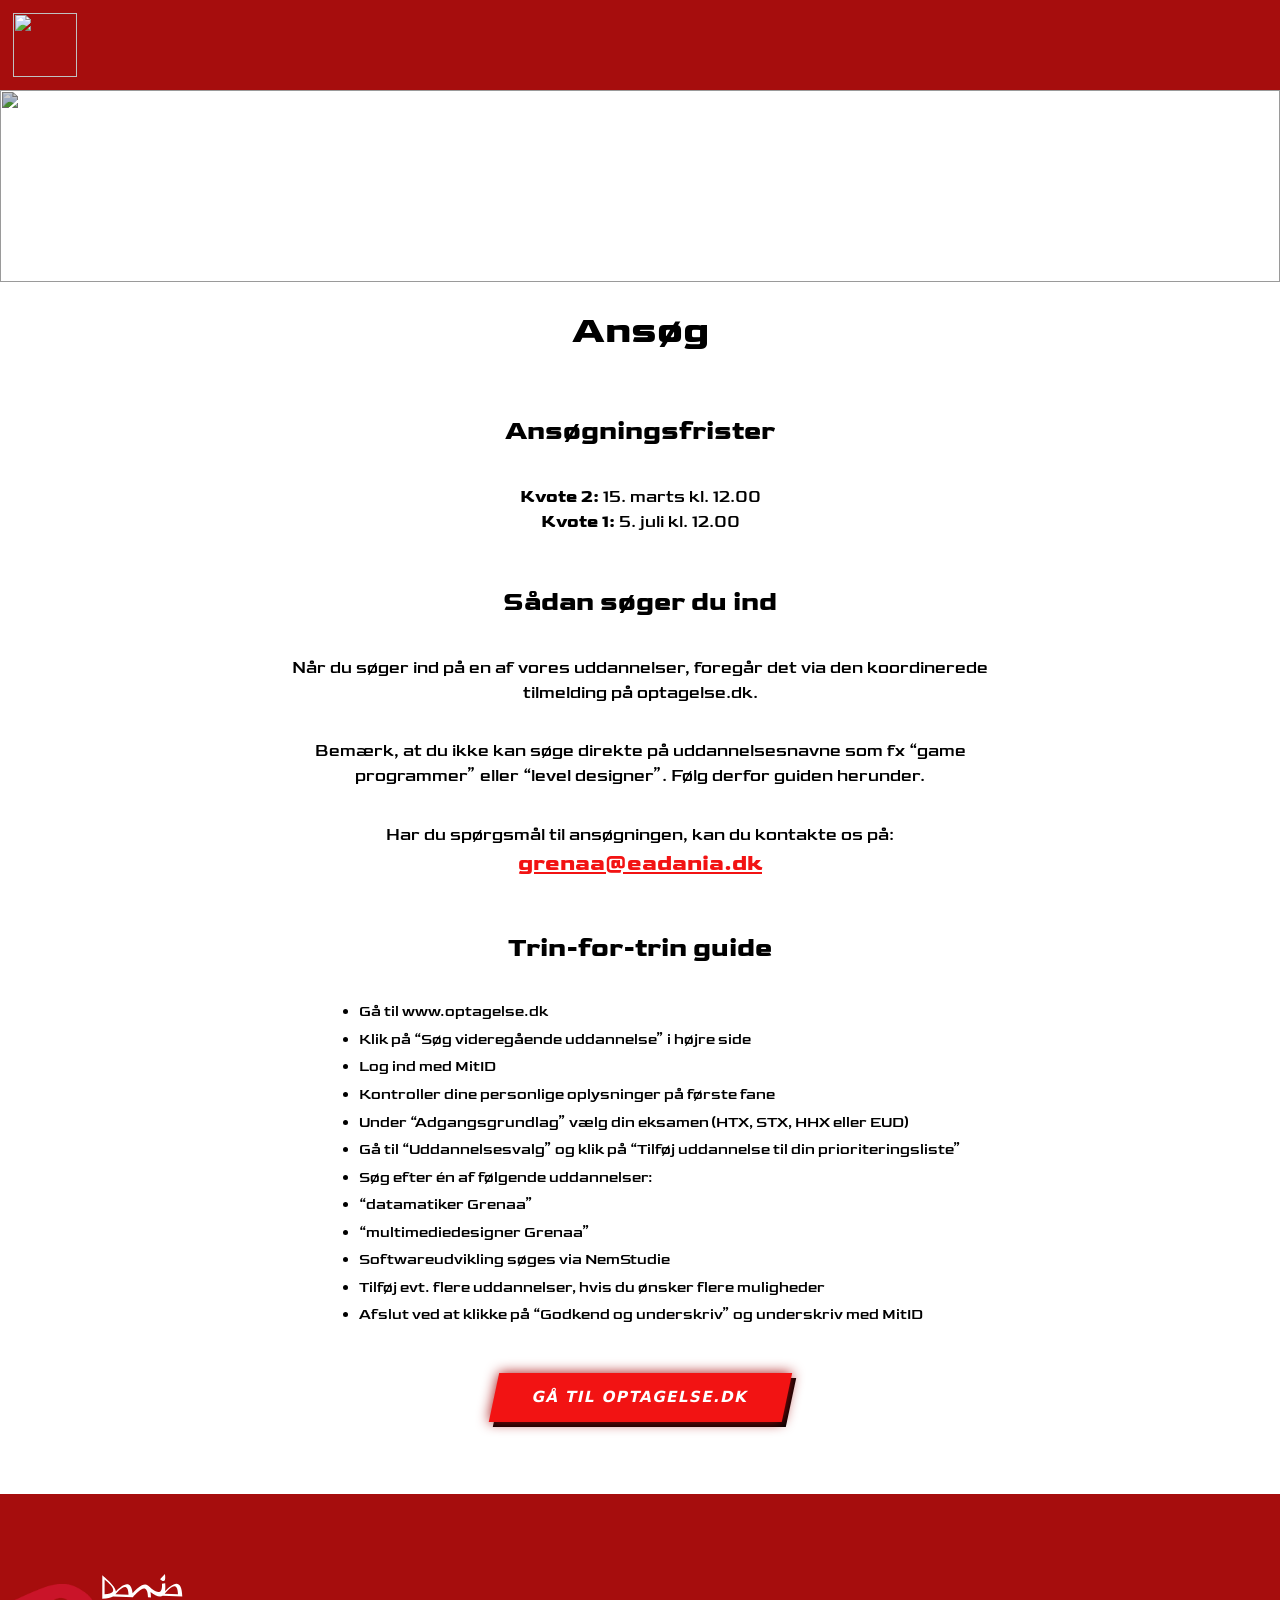
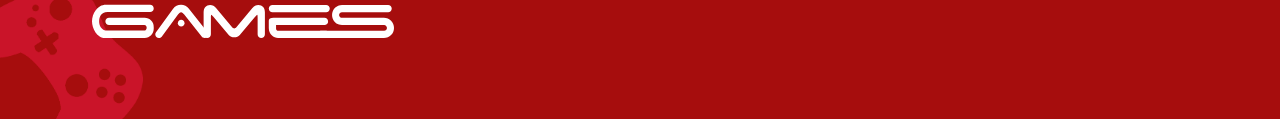
==== ansoeg.html @ b40788bb "Responsive fixes: typography, layout & footers Improve responsiveness across the site by adding view" ====
<head>
    <meta name="viewport" content="width=device-width, initial-scale=1.0">
    <title>Dania Games - Ansøg</title>
    <link rel="stylesheet" href="style.css">
    <link rel="stylesheet" href="ansoeg.css">
    <link rel="icon" type="image/x-icon" href="Images/Controller rød.png">
    <link rel="preconnect" href="https://fonts.googleapis.com">
    <link rel="preconnect" href="https://fonts.gstatic.com" crossorigin>
    <link href="https://fonts.googleapis.com/css2?family=Goldman:wght@400;700&display=swap" rel="stylesheet">
</head>
<body>
    <div id="header">
           <a href="index.html">
            <img id="dania_logo" src="images/Dania-logo-hvid.svg">
        </a>
    </div>

    <div id="foran_dania_container">
        <img id="foran_dania" src="images/20260413_115714.jpg">
    </div>

   <div id="ansoeg_container">

    <h1>Ansøg</h1>

    <h2>Ansøgningsfrister</h2>

    <p>
        <strong>Kvote 2:</strong> 15. marts kl. 12.00<br>
        <strong>Kvote 1:</strong> 5. juli kl. 12.00
    </p>

    <h2>Sådan søger du ind</h2>

    <p>
        Når du søger ind på en af vores uddannelser, foregår det via den koordinerede tilmelding på optagelse.dk.
    </p>

    <p>
        Bemærk, at du ikke kan søge direkte på uddannelsesnavne som fx
        “game programmer” eller “level designer”.
        Følg derfor guiden herunder.
    </p>

    <p>
        Har du spørgsmål til ansøgningen, kan du kontakte os på:
        <br>
       <a id="mail_link" href="mailto:grenaa@eadania.dk">
    grenaa@eadania.dk
</a>
    </p>

    <h2>Trin-for-trin guide</h2>

    <ul>
        <li>Gå til www.optagelse.dk</li>
        <li>Klik på “Søg videregående uddannelse” i højre side</li>
        <li>Log ind med MitID</li>
        <li>Kontroller dine personlige oplysninger på første fane</li>
        <li>
            Under “Adgangsgrundlag” vælg din eksamen
            (HTX, STX, HHX eller EUD)
        </li>
        <li>
            Gå til “Uddannelsesvalg” og klik på
            “Tilføj uddannelse til din prioriteringsliste”
        </li>
        <li>Søg efter én af følgende uddannelser:</li>
        <li>“datamatiker Grenaa”</li>
        <li>“multimediedesigner Grenaa”</li>
        <li>Softwareudvikling søges via NemStudie</li>
        <li>
            Tilføj evt. flere uddannelser,
            hvis du ønsker flere muligheder
        </li>
        <li>
            Afslut ved at klikke på
            “Godkend og underskriv”
            og underskriv med MitID
        </li>
    </ul>

    <a href="https://www.optagelse.dk" target="_blank">
        <button id="optagelse" class="btn">
            Gå til Optagelse.dk
        </button>
    </a>

</div>

<footer>
    <div id="footer_img_stack">
        <img id="footer_controller" src="Images/Controller rød.png">
        <img id="footer_dania_logo" src="Images/Dania-logo-hvid.svg">
    </div>
</footer>

</body>
---- style.css ----
.goldman-regular {
  font-family: "Goldman", sans-serif;
  font-weight: 400;
  font-style: normal;
}

.goldman-bold {
  font-family: "Goldman", sans-serif;
  font-weight: 700;
  font-style: normal;
}

html {
    overflow-x: hidden;
}

body{
    padding: 0;
    margin: 0;
    overflow-x: hidden;
}

h1, p, h2{
    font-family: "goldman", sans-serif;
}


/*-----------------header-----------------*/

#header{
    position: sticky;
    top:0;
    left:0;
    width:100%;
    height:auto;
    background-color: #A60D0D;
    z-index: 100;
}

#dania_logo{
    padding:1vw;
    height: clamp(32px, 5vw, 64px);
    width: auto;
    transition: 0.2s;
}

#dania_logo:hover{
    transform: scale(0.9);
}

/*-----------------forside-----------------*/

#foran_dania_container{
    width:100%;
    height:15vw;
}

#foran_dania{
    padding:0;
    width:100%;
    height:100%;
    object-fit:cover;
    filter:brightness(80%);
}

.btn{
    /*-----------------rediger under her-----------------*/
    padding:clamp(12px, 1.2vw, 18px) clamp(24px, 3vw, 44px);
    background:#F21313;
    color:white;

    font-size:clamp(14px, 1.2vw, 18px);
    font-weight:bold;
    text-transform:uppercase;
    letter-spacing:0.1vw;
    font-family: "Press Start 2P", system-ui;
    
    border:none;

    transform:skew(-12deg);
    box-shadow:
    0 0 1vw #A60D0D,
    0.4vw 0.4vw 0px black;

    cursor:pointer;
    transition:0.25s;
    overflow:hidden;
    }

.btn:hover{
    transform:skew(-12deg) scale(1.08);
    box-shadow:
    0 0 1.5vw #A60D0D,
    0.6vw 0.6vw 0px black;
}

.btn span{
display:inline-block;
transform:skew(12deg);
}

.btn:active{ 
transform:skew(-12deg) scale(0.96);
}

#nav_button_div{
    display:flex;
    flex-direction: row;
    gap:3vw;
    width:100%;
    justify-content: center;
    padding: 3vw 0;
}

.nav_btn{
    width:clamp(100px, 12vw, 300px);
    height:clamp(32px, 4vw, 100px);
    border-radius: 100px;
    border:none;
    background-color: #F21313;
    color:white;
    cursor:pointer;
    font-size:clamp(11px, 1.2vw, 24px);
    font-family: "goldman", sans-serif;
    transition: .2s;
}

.nav_btn:hover{
    filter:brightness(300%);
    transform: scale(1.06);
    box-shadow: .3vw .5vw 0px black;
}

#om_os_div, #studie_liv_div, #ansoeg_div{
    display: flex;
    flex-direction: row;
    gap:3vw;

    width:70vw;
    height: auto;
    min-height: 20vw;
    margin: 0 auto;
    padding: 1vw 0;
}

.info_img_container{
    width:30vw;
}

.info_img{
    display:block;
    width:100%;
    height:auto;
    aspect-ratio: 4/3;
    object-fit:cover;
}

.info_text_container{
    display:flex;
    flex-direction: column;
    align-items:center;
}

.info_text_container h1{
    font-size:clamp(28px, 3vw, 46px);
    margin:0;
}

.info_text_container p{
    font-size:clamp(15px, 1.1vw, 38px);
    margin-bottom: 3vw;
}

#om_os_btn, #studie_liv_btn{
    margin-top:3vh;
}


/*-----------------uddannelser div-----------------*/
#uddannelser_div{
    width:100%;
    height:auto;
    background-color: #242424;
    padding-bottom:10vh;

    display:flex;
    flex-direction: column;

    align-items: center;

    position: relative;
    overflow: hidden;
}

#uddannelser_div .c{
    filter:brightness(40%);
}

#uddannelser_div h1{
    color:white;
    font-size: clamp(28px, 5vw, 72px);
    position: relative;
    z-index: 2;
}

#uddannelser_div h2{
    color:white;
    font-size: clamp(16px, 1.4vw, 48px);
}

#uddannelser_div p{
    font-size:clamp(15px, 1.1vw, 38px);
    color:white;
    margin-top:0;
    margin-bottom:5vh;
}

#uddannelser_img_div{
    display:flex;
    flex-direction: row;
    margin-top:4vh;
    gap: 10vw;
    position: relative;
    z-index: 2;
}

.uddannelser_img{
    display:block;
    width: 100%;
    height: auto;
    aspect-ratio: 4/3;
    object-fit: cover;
}

.uddannelser_uddannelse_div{
    align-items: center;
    width:20vw;
    text-align: center;
}

/*-----------------studieliv-----------------*/
#studie_liv_div{
    margin-top:10vh;
}

/*-----------------tidligere studernede-----------------*/
#tidligere_studerende_div{
    background-color: #ECECEC;
    width:100%;
    height:auto;
    padding-bottom: 10vh;

    display:flex;
    flex-direction: column;

    align-items: center;

    position: relative;
    overflow: hidden;
}

#tidligere_studerende_div .c{
    background-color: #ECECEC;
    --c: #ffffff;
}

#tidligere_studerende_div::after{
    display: none;
}

#tidligere_studerende_div h1{
    position: relative;
    z-index: 2;
    font-size: clamp(24px, 4vw, 58px);
}

#tidligere_studerende_projekt_display{
    z-index: 2;
    position: relative;
    display:flex;
    flex-direction:row;

    margin-top:5vh;
    margin-left:15vw;
}

#tidligere_studerende_text{
    margin-left: 2vw;
    margin-right:15vw;
    max-width:48vw;
}

#tidligere_studerende_div h2{
    position:relative;
    z-index: 2;
    margin-top:5vh;
    font-size:clamp(16px, 1.4vw, 48px);
    margin-bottom:0;
}

.dot{
    display:block;
    width:1vw;
    height:1vw;
    background-color:#FF8F8F;
    border-radius:100px;
    z-index:6;
}

.display_arrow{
    width:2vw;
}

#company_display{
    width:100%;
    height: 20vh;
    z-index: 6;
    margin-top:3vh;
    display:flex;
    position: relative;
    align-items: center;
    overflow: hidden;
}

#company_background{
    position: absolute;
    inset: 0;
    z-index: 6;
    filter:opacity(50%) blur(30px);
    background-color: black;
}

#company_logos{
    display: flex;
    flex-direction: row;
    gap: 2vw;
    width: max-content;
    animation: logo-scroll 90s linear infinite;
    position: relative;
    z-index: 7;
}

#company_logos:hover{
    animation-play-state: paused;
}

@keyframes logo-scroll {
    from { transform: translateX(0); }
    to   { transform: translateX(-50%); }
}

.company_logo_img{
    position: relative;
    z-index: 7;
    height: 12vh;
    width: auto;
    object-fit: contain;
    flex-shrink: 0;
}

/*-----------------ANSØG-----------------*/

#ansoeg_div{
    margin-top:10vh;
}

/*bottom spacer*/

/*-----------------FOOTER-----------------*/
footer{
    background-color:#A60D0D;
    width:100%;
    height:25vh;
    margin:0;
    margin-top:5vh;
    padding:0;
    display:flex;
    flex-direction: column;
    overflow:hidden;
}

#footer_img_stack{
    display:flex;
    flex-direction: row;
    align-items: center;
    height:100%;

}

#footer_controller{
    height: clamp(60px, 14vw, 180px);
    width: auto;
    margin-left:-2.5vw;
    margin-top:15vh;
}

#footer_dania_logo{
    height: clamp(28px, 5vw, 64px);
    width: auto;
    margin-left:-4vw;
}

/* From Uiverse.io by SelfMadeSystem */ 
/*
More comprehensive version at shenanigans.shoghisimon.ca/collection/css-rain-bg/
 */

.uddannelse_baggrund::after {
  content: "";
  position: absolute;
  inset: 0;
  z-index: 1;
  background-image: radial-gradient(
    circle at 50% 50%,
    #0000 0,
    #0000 2px,
    hsl(0 0 4%) 2px
  );
  background-size: 8px 8px;
  --f: blur(1em) brightness(6);
  animation: hii 10s linear infinite;
}

@keyframes hii {
  0% {
    backdrop-filter: var(--f) hue-rotate(0deg);
  }
  to {
    backdrop-filter: var(--f) hue-rotate(360deg);
  }
}

.c {
  position: absolute;
  inset: 0;
  width: 100%;
  height: 100%;
  --c: #03f;
  background-color: #000;
  background-image: radial-gradient(4px 100px at 0px 235px, var(--c), #0000),
    radial-gradient(4px 100px at 300px 235px, var(--c), #0000),
    radial-gradient(1.5px 1.5px at 150px 117.5px, var(--c) 100%, #0000 150%),
    radial-gradient(4px 100px at 0px 252px, var(--c), #0000),
    radial-gradient(4px 100px at 300px 252px, var(--c), #0000),
    radial-gradient(1.5px 1.5px at 150px 126px, var(--c) 100%, #0000 150%),
    radial-gradient(4px 100px at 0px 150px, var(--c), #0000),
    radial-gradient(4px 100px at 300px 150px, var(--c), #0000),
    radial-gradient(1.5px 1.5px at 150px 75px, var(--c) 100%, #0000 150%),
    radial-gradient(4px 100px at 0px 253px, var(--c), #0000),
    radial-gradient(4px 100px at 300px 253px, var(--c), #0000),
    radial-gradient(1.5px 1.5px at 150px 126.5px, var(--c) 100%, #0000 150%),
    radial-gradient(4px 100px at 0px 204px, var(--c), #0000),
    radial-gradient(4px 100px at 300px 204px, var(--c), #0000),
    radial-gradient(1.5px 1.5px at 150px 102px, var(--c) 100%, #0000 150%),
    radial-gradient(4px 100px at 0px 134px, var(--c), #0000),
    radial-gradient(4px 100px at 300px 134px, var(--c), #0000),
    radial-gradient(1.5px 1.5px at 150px 67px, var(--c) 100%, #0000 150%),
    radial-gradient(4px 100px at 0px 179px, var(--c), #0000),
    radial-gradient(4px 100px at 300px 179px, var(--c), #0000),
    radial-gradient(1.5px 1.5px at 150px 89.5px, var(--c) 100%, #0000 150%),
    radial-gradient(4px 100px at 0px 299px, var(--c), #0000),
    radial-gradient(4px 100px at 300px 299px, var(--c), #0000),
    radial-gradient(1.5px 1.5px at 150px 149.5px, var(--c) 100%, #0000 150%),
    radial-gradient(4px 100px at 0px 215px, var(--c), #0000),
    radial-gradient(4px 100px at 300px 215px, var(--c), #0000),
    radial-gradient(1.5px 1.5px at 150px 107.5px, var(--c) 100%, #0000 150%),
    radial-gradient(4px 100px at 0px 281px, var(--c), #0000),
    radial-gradient(4px 100px at 300px 281px, var(--c), #0000),
    radial-gradient(1.5px 1.5px at 150px 140.5px, var(--c) 100%, #0000 150%),
    radial-gradient(4px 100px at 0px 158px, var(--c), #0000),
    radial-gradient(4px 100px at 300px 158px, var(--c), #0000),
    radial-gradient(1.5px 1.5px at 150px 79px, var(--c) 100%, #0000 150%),
    radial-gradient(4px 100px at 0px 210px, var(--c), #0000),
    radial-gradient(4px 100px at 300px 210px, var(--c), #0000),
    radial-gradient(1.5px 1.5px at 150px 105px, var(--c) 100%, #0000 150%);
  background-size:
    300px 235px,
    300px 235px,
    300px 235px,
    300px 252px,
    300px 252px,
    300px 252px,
    300px 150px,
    300px 150px,
    300px 150px,
    300px 253px,
    300px 253px,
    300px 253px,
    300px 204px,
    300px 204px,
    300px 204px,
    300px 134px,
    300px 134px,
    300px 134px,
    300px 179px,
    300px 179px,
    300px 179px,
    300px 299px,
    300px 299px,
    300px 299px,
    300px 215px,
    300px 215px,
    300px 215px,
    300px 281px,
    300px 281px,
    300px 281px,
    300px 158px,
    300px 158px,
    300px 158px,
    300px 210px,
    300px 210px,
    300px 210px;
  animation: hi 150s linear infinite;
}

@keyframes hi {
  0% {
    background-position:
      0px 220px,
      3px 220px,
      151.5px 337.5px,
      25px 24px,
      28px 24px,
      176.5px 150px,
      50px 16px,
      53px 16px,
      201.5px 91px,
      75px 224px,
      78px 224px,
      226.5px 350.5px,
      100px 19px,
      103px 19px,
      251.5px 121px,
      125px 120px,
      128px 120px,
      276.5px 187px,
      150px 31px,
      153px 31px,
      301.5px 120.5px,
      175px 235px,
      178px 235px,
      326.5px 384.5px,
      200px 121px,
      203px 121px,
      351.5px 228.5px,
      225px 224px,
      228px 224px,
      376.5px 364.5px,
      250px 26px,
      253px 26px,
      401.5px 105px,
      275px 75px,
      278px 75px,
      426.5px 180px;
  }

  to {
    background-position:
      0px 6800px,
      3px 6800px,
      151.5px 6917.5px,
      25px 13632px,
      28px 13632px,
      176.5px 13758px,
      50px 5416px,
      53px 5416px,
      201.5px 5491px,
      75px 17175px,
      78px 17175px,
      226.5px 17301.5px,
      100px 5119px,
      103px 5119px,
      251.5px 5221px,
      125px 8428px,
      128px 8428px,
      276.5px 8495px,
      150px 9876px,
      153px 9876px,
      301.5px 9965.5px,
      175px 13391px,
      178px 13391px,
      326.5px 13540.5px,
      200px 14741px,
      203px 14741px,
      351.5px 14848.5px,
      225px 18770px,
      228px 18770px,
      376.5px 18910.5px,
      250px 5082px,
      253px 5082px,
      401.5px 5161px,
      275px 6375px,
      278px 6375px,
      426.5px 6480px;
  }
}

/* ============================================================
   RESPONSIVE BREAKPOINTS
   ============================================================ */

@media (max-width: 900px) {

    /* --- Nav --- */
    #nav_button_div {
        flex-wrap: wrap;
        gap: 2.5vw;
    }
    .nav_btn {
        width: 40vw;
        height: 8vw;
        font-size: clamp(12px, 2vw, 18px);
    }

    /* --- Info sections (om os / studie liv / ansøg on index) --- */
    #om_os_div, #studie_liv_div, #ansoeg_div {
        flex-direction: column;
        width: 86vw;
        min-height: unset;
        align-items: center;
    }
    .info_img_container {
        width: 80vw;
    }
    .info_text_container {
        width: 80vw;
        align-items: center;
        text-align: center;
    }
    .info_text_container h1 {
        font-size: clamp(24px, 5vw, 42px);
    }
    .info_text_container p {
        font-size: clamp(13px, 2vw, 26px);
    }

    /* --- Uddannelser cards: stack vertically --- */
    #uddannelser_img_div {
        flex-direction: column;
        align-items: center;
        gap: 6vw;
    }
    .uddannelser_uddannelse_div {
        width: 70vw;
    }

    /* --- Tidligere studerende section --- */
    #tidligere_studerende_projekt_display {
        flex-direction: column;
        align-items: center;
        margin-left: 0;
    }
    #tidligere_studerende_text {
        margin-left: 0;
        margin-right: 0;
        max-width: 86vw;
        align-items: center;
        text-align: center;
    }
    .display_arrow {
        width: clamp(16px, 3vw, 28px);
    }
    .dot {
        width: clamp(8px, 1.5vw, 14px);
        height: clamp(8px, 1.5vw, 14px);
    }
}

@media (max-width: 600px) {
    .nav_btn {
        width: 44vw;
        height: 10vw;
        font-size: clamp(11px, 2.5vw, 16px);
    }
    .info_img_container {
        width: 92vw;
    }
    .info_text_container {
        width: 92vw;
    }
}
---- ansoeg.css ----
#ansoeg_container {
    display: flex;
    flex-direction: column;
    justify-content: center;
    align-items: center;
}

#ansoeg_container h1 {
    font-size: clamp(22px, 3vw, 42px);
    text-align: center;
}

#ansoeg_container h2 {
    font-size: clamp(16px, 2vw, 46px);
    margin-top: 4vh;
    text-align: center;
}

#ansoeg_container p {
    font-size: clamp(13px, 1.3vw, 44px);
    max-width: 60vw;
    text-align: center;
    line-height: 1.5;
}

#ansoeg_container ul {
    max-width: 60vw;
    font-size: clamp(12px, 1.2vw, 40px);
    line-height: 1.5;
}

#ansoeg_container li {
    margin-bottom: 0.5vh;
    font-family: "Goldman", sans-serif;
}

#optagelse{
    margin-top:3vh;
    margin-bottom:3vh;
}

#mail_link {
    text-decoration: underline;
    font-weight: bold;
    font-size: clamp(14px, 1.7vw, 50px);
    color: #F21313;
}

#mail_link:hover {
    font-size: clamp(15px, 1.8vw, 60px);
    transition: .2s;
}

@media (max-width: 700px) {
    #ansoeg_container p,
    #ansoeg_container ul {
        max-width: 88vw;
    }
}
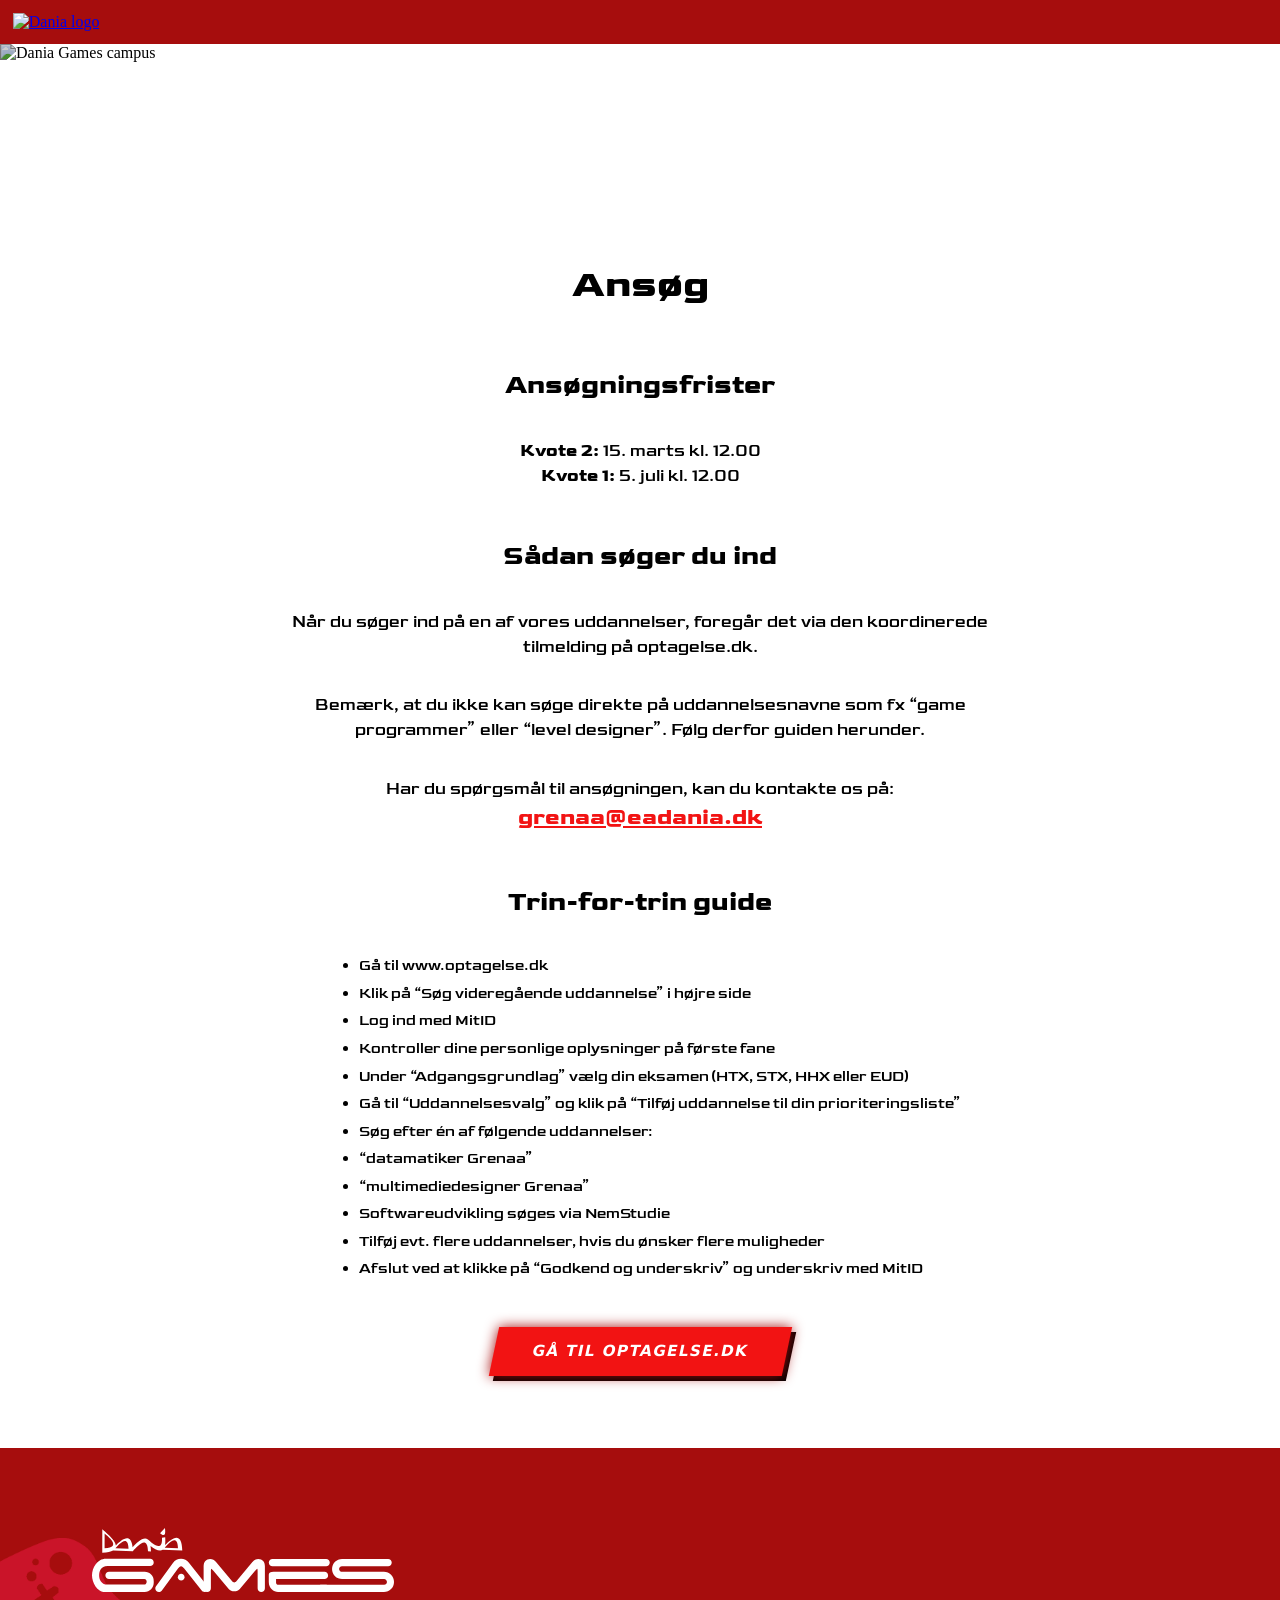
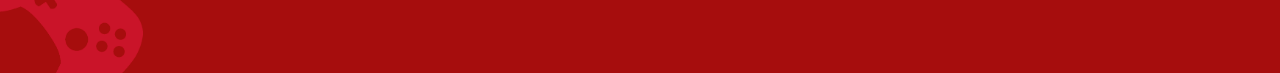
==== commit ca1b4fca: "Add meta descriptions & improve accessibility Add <!DOCTYPE> and lang attributes and meta descriptio" ====
--- a/ansoeg.html
+++ b/ansoeg.html
@@ -1,5 +1,8 @@
+<!DOCTYPE html>
+<html lang="da">
 <head>
     <meta name="viewport" content="width=device-width, initial-scale=1.0">
+    <meta name="description" content="Ansøg om optagelse på Dania Games. Find ansøgningsfrister og en trin-for-trin guide til optagelse.dk.">
     <title>Dania Games - Ansøg</title>
     <link rel="stylesheet" href="style.css">
     <link rel="stylesheet" href="ansoeg.css">
@@ -11,12 +14,12 @@
 <body>
     <div id="header">
            <a href="index.html">
-            <img id="dania_logo" src="images/Dania-logo-hvid.svg">
+            <img id="dania_logo" src="images/Dania-logo-hvid.svg" alt="Dania logo">
         </a>
     </div>
 
     <div id="foran_dania_container">
-        <img id="foran_dania" src="images/20260413_115714.jpg">
+        <img id="foran_dania" src="images/20260413_115714.jpg" alt="Dania Games campus">
     </div>
 
    <div id="ansoeg_container">
@@ -90,8 +93,8 @@
 
 <footer>
     <div id="footer_img_stack">
-        <img id="footer_controller" src="Images/Controller rød.png">
-        <img id="footer_dania_logo" src="Images/Dania-logo-hvid.svg">
+        <img id="footer_controller" src="Images/Controller rød.png" alt="">
+        <img id="footer_dania_logo" src="Images/Dania-logo-hvid.svg" alt="Dania logo">
     </div>
 </footer>
 
--- a/style.css
+++ b/style.css
@@ -224,6 +224,24 @@
     z-index: 2;
 }
 
+.udd_btn{
+    margin:0;
+    margin-top:5vh;
+    background-color:#16dd00;
+    color:black;
+    font-family: "Goldman";
+
+    box-shadow:
+        0 0 .5vw #19FF00,
+        .4vw .4vw 0px darkgreen;
+}
+
+.udd_btn:hover{
+    box-shadow: 
+        .6vw .6vw 0px darkgreen, 
+        0 0 .5vw #19FF00;
+}
+
 .uddannelser_img{
     display:block;
     width: 100%;
@@ -280,13 +298,13 @@
     display:flex;
     flex-direction:row;
 
+    align-items: center;
+
     margin-top:5vh;
-    margin-left:15vw;
 }
 
 #tidligere_studerende_text{
     margin-left: 2vw;
-    margin-right:15vw;
     max-width:48vw;
 }
 
@@ -298,24 +316,32 @@
     margin-bottom:0;
 }
 
-.dot{
-    display:block;
-    width:1vw;
-    height:1vw;
-    background-color:#FF8F8F;
-    border-radius:100px;
-    z-index:6;
-}
-
-.display_arrow{
-    width:2vw;
-}
+.prj_change_btn {
+    background: none;
+    border: none;
+    width:3vw;
+    height:3vw;
+    cursor: pointer;
+    font-size: 3vw;
+    border-radius: 100px;
+    transition: 0.2s;
+}
+
+.prj_change_btn:hover{
+    transform:scale(1.3);
+}
+
+.prj_change_btn:active{
+    transform:scale(1);
+}
+
 
 #company_display{
     width:100%;
     height: 20vh;
     z-index: 6;
     margin-top:3vh;
+    margin-bottom:10vh;
     display:flex;
     position: relative;
     align-items: center;
@@ -646,9 +672,29 @@
 
     /* --- Tidligere studerende section --- */
     #tidligere_studerende_projekt_display {
-        flex-direction: column;
+        display: grid;
+        grid-template-columns: auto 1fr auto;
+        grid-template-areas:
+            "left img right"
+            ". text .";
         align-items: center;
-        margin-left: 0;
+        justify-items: center;
+        gap: 1vw;
+        width: 96vw;
+        margin: 0 auto;
+    }
+    #tidligere_studerende_projekt_display .prj_change_btn:first-child {
+        grid-area: left;
+    }
+    #tidligere_studerende_projekt_display .info_img_container {
+        grid-area: img;
+        width: 100%;
+    }
+    #tidligere_studerende_projekt_display #tidligere_studerende_text {
+        grid-area: text;
+    }
+    #tidligere_studerende_projekt_display .prj_change_btn:last-child {
+        grid-area: right;
     }
     #tidligere_studerende_text {
         margin-left: 0;
@@ -657,6 +703,9 @@
         align-items: center;
         text-align: center;
     }
+    #tidligere_studerende_div h2 {
+        text-align: center;
+    }
     .display_arrow {
         width: clamp(16px, 3vw, 28px);
     }
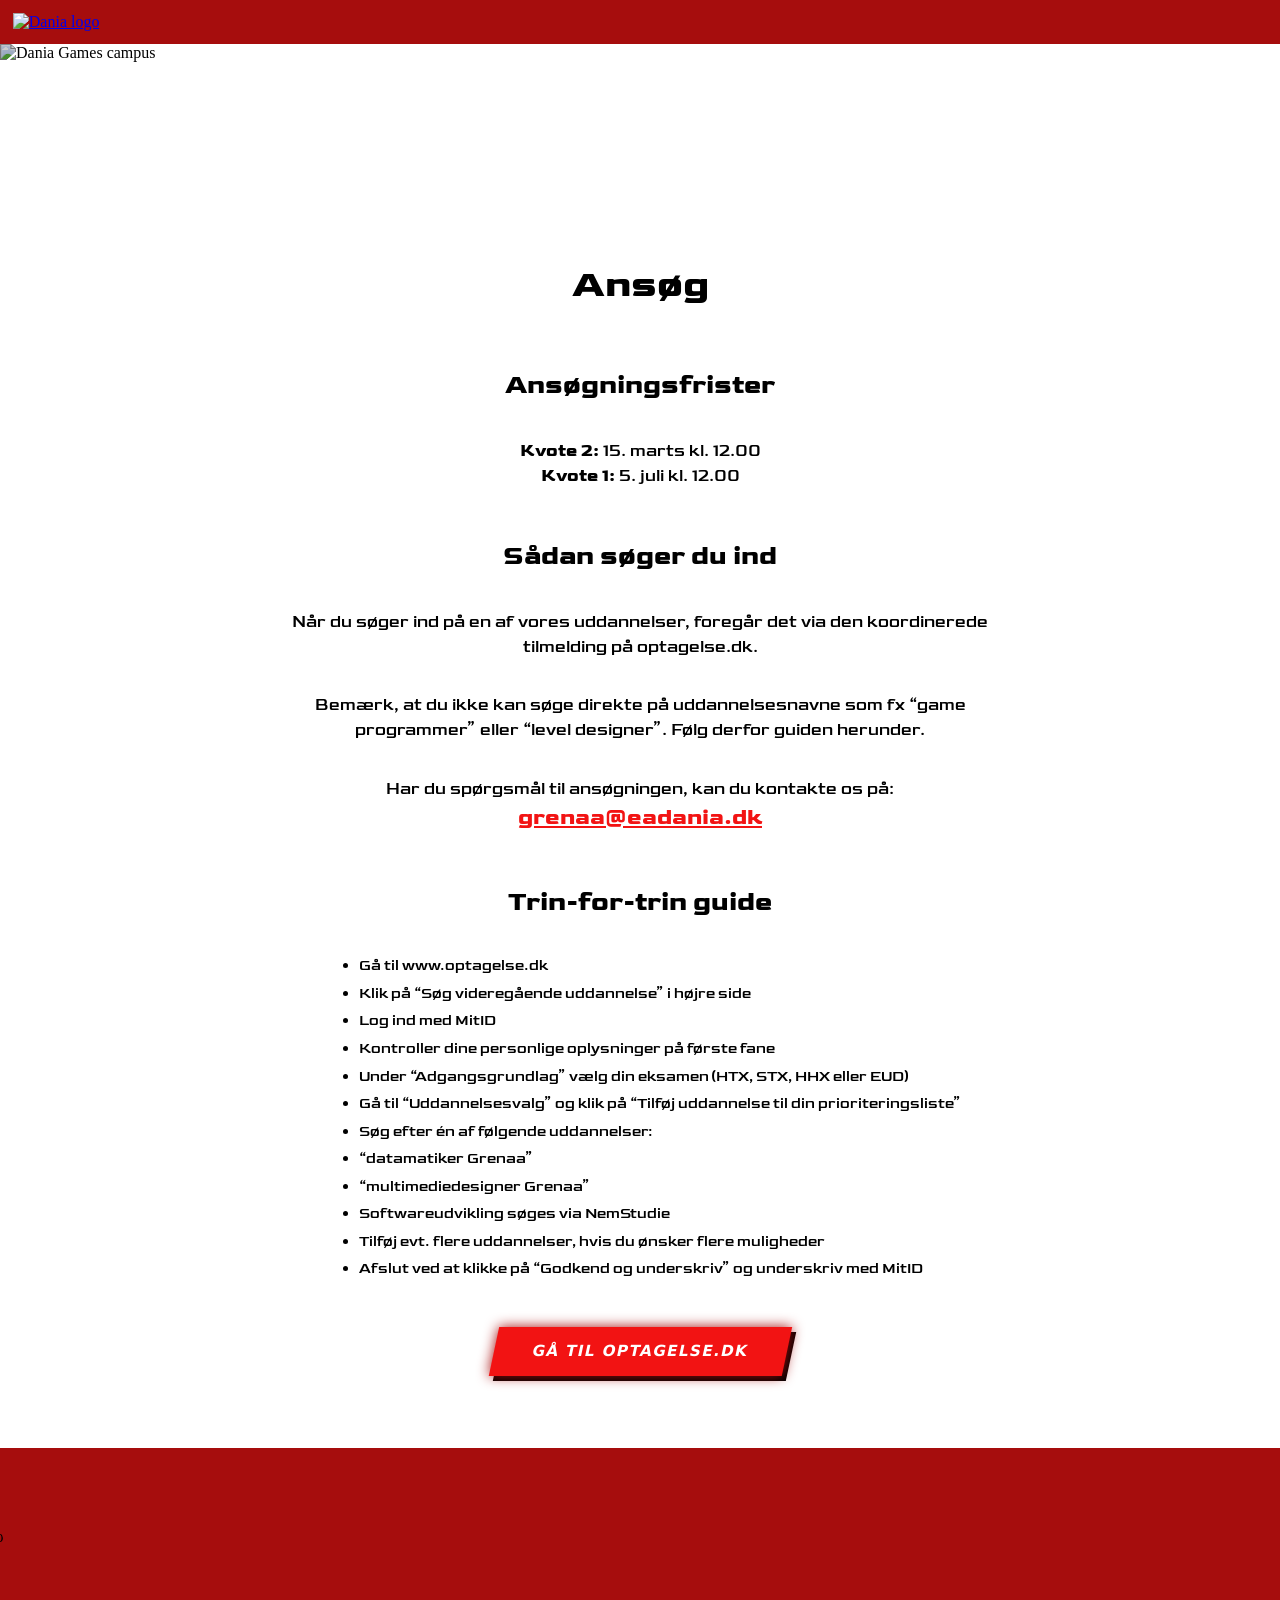
==== commit ac57ec18: "Normalize image paths and reset img radius Replace mixed-case 'Images' paths with lowercase 'images'" ====
--- a/ansoeg.html
+++ b/ansoeg.html
@@ -6,7 +6,7 @@
     <title>Dania Games - Ansøg</title>
     <link rel="stylesheet" href="style.css">
     <link rel="stylesheet" href="ansoeg.css">
-    <link rel="icon" type="image/x-icon" href="Images/Controller rød.png">
+    <link rel="icon" type="image/x-icon" href="images/Controller rød.png">
     <link rel="preconnect" href="https://fonts.googleapis.com">
     <link rel="preconnect" href="https://fonts.gstatic.com" crossorigin>
     <link href="https://fonts.googleapis.com/css2?family=Goldman:wght@400;700&display=swap" rel="stylesheet">
@@ -93,8 +93,8 @@
 
 <footer>
     <div id="footer_img_stack">
-        <img id="footer_controller" src="Images/Controller rød.png" alt="">
-        <img id="footer_dania_logo" src="Images/Dania-logo-hvid.svg" alt="Dania logo">
+        <img id="footer_controller" src="images/Controller rød.png" alt="">
+        <img id="footer_dania_logo" src="images/Dania-logo-hvid.svg" alt="Dania logo">
     </div>
 </footer>
 
--- a/style.css
+++ b/style.css
@@ -24,6 +24,9 @@
     font-family: "goldman", sans-serif;
 }
 
+img{
+    border-radius: 10px;
+}
 
 /*-----------------header-----------------*/
 
@@ -60,6 +63,8 @@
     width:100%;
     height:100%;
     object-fit:cover;
+    object-position: center 80%;
+    border-radius: 0;
     filter:brightness(80%);
 }
 
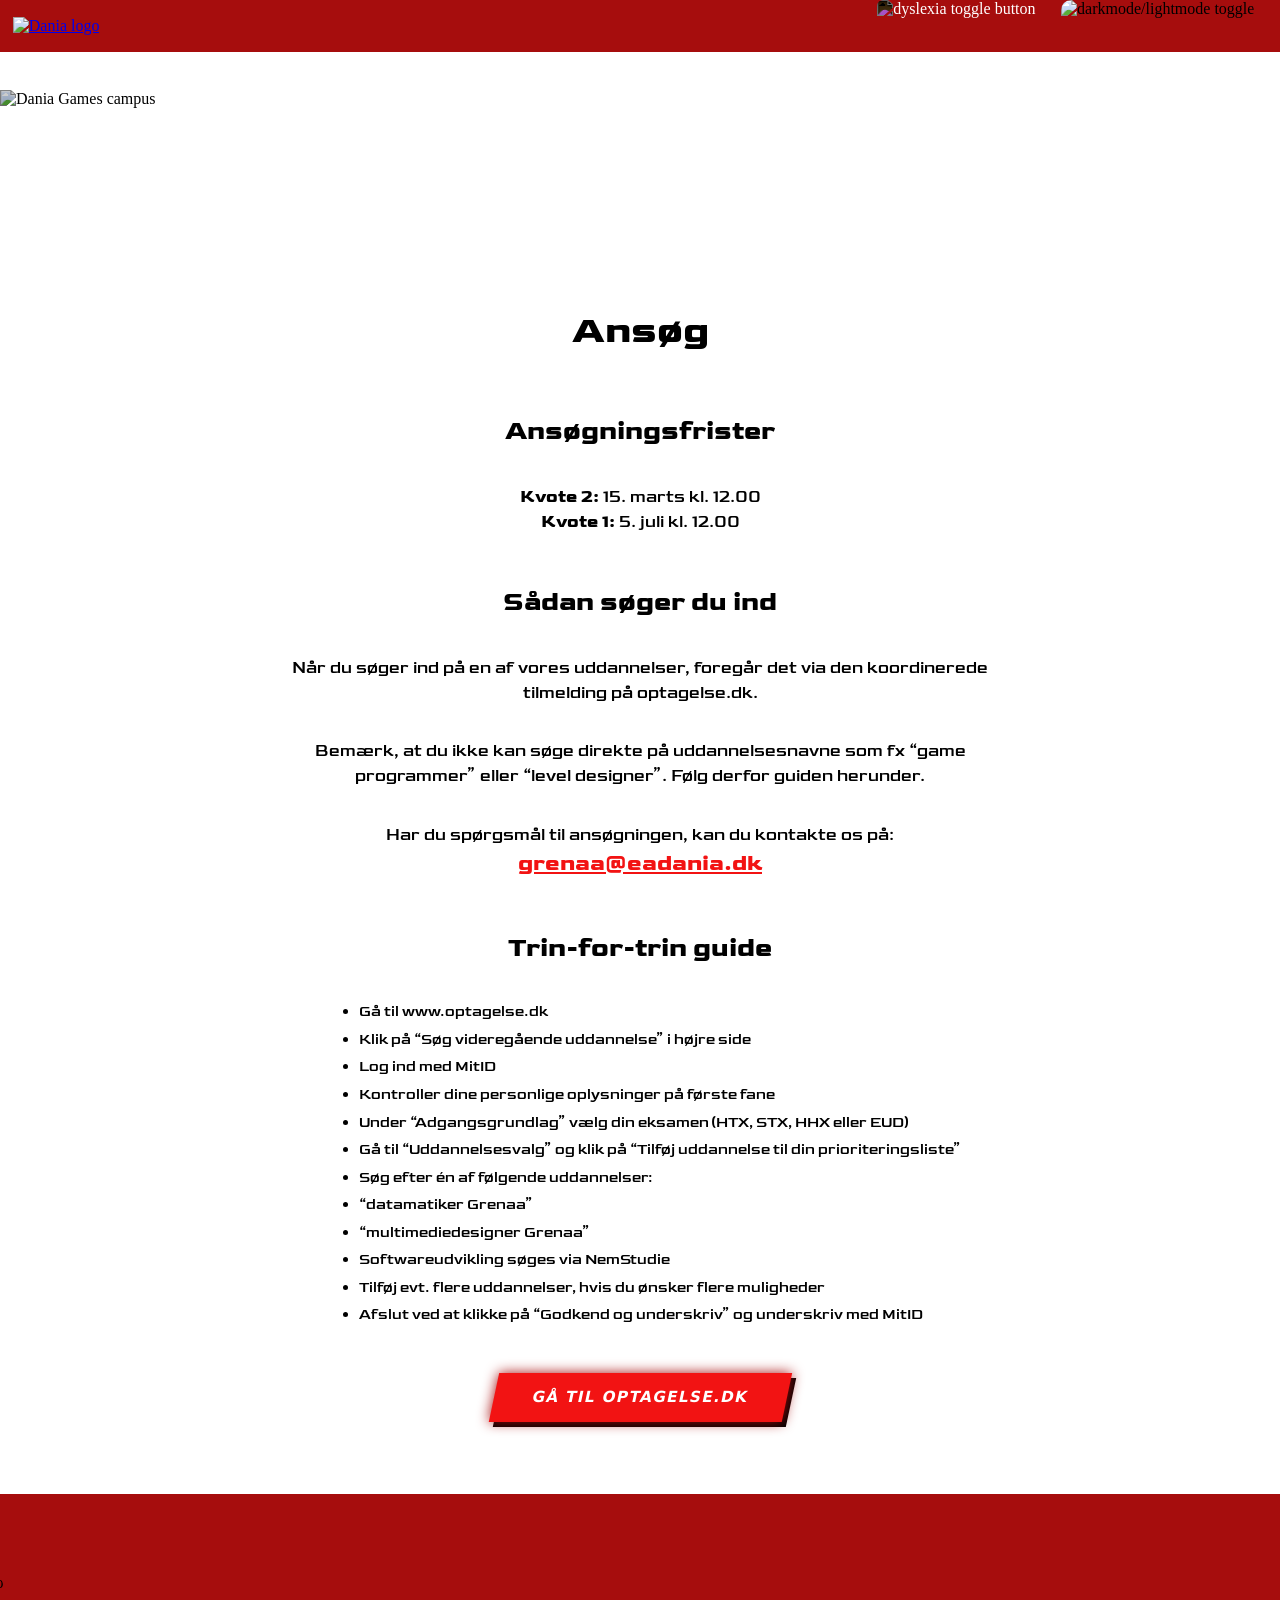
==== commit 71f67d95: "Add theme & dyslexia toggles and responsive theming Introduce dark/light and dyslexia toggles: add t" ====
--- a/ansoeg.html
+++ b/ansoeg.html
@@ -1,6 +1,7 @@
 <!DOCTYPE html>
 <html lang="da">
 <head>
+    <meta charset="UTF-8">
     <meta name="viewport" content="width=device-width, initial-scale=1.0">
     <meta name="description" content="Ansøg om optagelse på Dania Games. Find ansøgningsfrister og en trin-for-trin guide til optagelse.dk.">
     <title>Dania Games - Ansøg</title>
@@ -9,13 +10,17 @@
     <link rel="icon" type="image/x-icon" href="images/Controller rød.png">
     <link rel="preconnect" href="https://fonts.googleapis.com">
     <link rel="preconnect" href="https://fonts.gstatic.com" crossorigin>
-    <link href="https://fonts.googleapis.com/css2?family=Goldman:wght@400;700&display=swap" rel="stylesheet">
+    <link href="https://fonts.googleapis.com/css2?family=Goldman:wght@400;700&family=Lexend+Deca:wght@100..900&family=Sixtyfour&display=swap" rel="stylesheet">
 </head>
 <body>
     <div id="header">
-           <a href="index.html">
+        <a href="index.html">
             <img id="dania_logo" src="images/Dania-logo-hvid.svg" alt="Dania logo">
         </a>
+        <div id="toggles">
+            <img id="dyslexia_toggle" src="images/dyslexia.png" onclick="dyslexia_toggle()" alt="dyslexia toggle button">
+            <img id="theme_toggle" src="images/dark_mode_128dp_FFFFFF_FILL0_wght400_GRAD0_opsz48.png" onclick="theme_toggle()" alt="darkmode/lightmode toggle">
+        </div>
     </div>
 
     <div id="foran_dania_container">
@@ -91,11 +96,13 @@
 
 </div>
 
+   <script src="toggles.js"></script>
+
+</body>
+
 <footer>
     <div id="footer_img_stack">
         <img id="footer_controller" src="images/Controller rød.png" alt="">
         <img id="footer_dania_logo" src="images/Dania-logo-hvid.svg" alt="Dania logo">
     </div>
-</footer>
-
-</body>+</footer>
--- a/style.css
+++ b/style.css
@@ -14,30 +14,59 @@
     overflow-x: hidden;
 }
 
+
+h1, p, h2{
+    font-family: var(--body_font);
+}
+
+img{
+    border-radius: 10px;
+}
+
+:root {
+    --bg_color: white;
+    --text_color: rgb(0, 0, 0);
+    --tidl_bg: #ECECEC;
+    --tidl_trails: #ffffff;
+    --company_bg: black;
+    --body_font: "goldman", sans-serif;
+
+}
+
+html.dyslexia_mode{
+    --body_font: "Lexend deca", sans-serif;
+}
+
+html.dark_mode{
+    --bg_color: rgb(24, 24, 24);
+    --text_color: white;
+    --tidl_bg: #202223;
+    --tidl_trails: #161718;
+    --company_bg:#6c6c6c;
+}
+
+
 body{
     padding: 0;
+    padding-top: calc(clamp(32px, 5vw, 64px) + 2vw);
     margin: 0;
     overflow-x: hidden;
-}
-
-h1, p, h2{
-    font-family: "goldman", sans-serif;
-}
-
-img{
-    border-radius: 10px;
-}
-
+    background-color: var(--bg_color);
+}
 /*-----------------header-----------------*/
 
 #header{
-    position: sticky;
+    position: fixed;
     top:0;
     left:0;
     width:100%;
     height:auto;
     background-color: #A60D0D;
     z-index: 100;
+    display: flex;
+    flex-direction: row;
+    justify-content: space-between;
+    align-items: center;
 }
 
 #dania_logo{
@@ -49,6 +78,33 @@
 
 #dania_logo:hover{
     transform: scale(0.9);
+}
+
+#toggles{
+    display: flex;
+    flex-direction: row;
+    align-self: center;
+    margin-right:2vw;
+    gap:2vw;
+}
+
+#theme_toggle{
+    height: clamp(32px, 6vw, 52px);
+    width: auto;
+    transition: 0.2s;
+}
+
+#dyslexia_toggle{
+    height: clamp(32px, 6vw, 52px);
+    width: auto;
+    filter:invert();
+    transition: 0.2s;
+    border-radius: 6px;
+}
+
+#dyslexia_toggle:hover, #theme_toggle:hover{
+    transform: scale(0.9);
+    cursor:pointer;
 }
 
 /*-----------------forside-----------------*/
@@ -126,7 +182,7 @@
     color:white;
     cursor:pointer;
     font-size:clamp(11px, 1.2vw, 24px);
-    font-family: "goldman", sans-serif;
+    font-family: var(--body_font);
     transition: .2s;
 }
 
@@ -146,6 +202,8 @@
     min-height: 20vw;
     margin: 0 auto;
     padding: 1vw 0;
+    color: var(--text_color);
+    
 }
 
 .info_img_container{
@@ -169,6 +227,7 @@
 .info_text_container h1{
     font-size:clamp(28px, 3vw, 46px);
     margin:0;
+    color: var(--text_color);
 }
 
 .info_text_container p{
@@ -178,6 +237,7 @@
 
 #om_os_btn, #studie_liv_btn{
     margin-top:3vh;
+    margin-bottom:5vh;
 }
 
 
@@ -234,7 +294,7 @@
     margin-top:5vh;
     background-color:#16dd00;
     color:black;
-    font-family: "Goldman";
+    font-family: var(--body_font);
 
     box-shadow:
         0 0 .5vw #19FF00,
@@ -253,6 +313,12 @@
     height: auto;
     aspect-ratio: 4/3;
     object-fit: cover;
+    cursor:pointer;
+}
+
+.uddannelser_img:hover{
+    transform: scale(1.06); 
+    transition: 0.2s;
 }
 
 .uddannelser_uddannelse_div{
@@ -283,8 +349,8 @@
 }
 
 #tidligere_studerende_div .c{
-    background-color: #ECECEC;
-    --c: #ffffff;
+    background-color: var(--tidl_bg);
+    --c: var(--tidl_trails);
 }
 
 #tidligere_studerende_div::after{
@@ -295,6 +361,7 @@
     position: relative;
     z-index: 2;
     font-size: clamp(24px, 4vw, 58px);
+    color: var(--text_color);
 }
 
 #tidligere_studerende_projekt_display{
@@ -311,6 +378,7 @@
 #tidligere_studerende_text{
     margin-left: 2vw;
     max-width:48vw;
+    color: var(--text_color);
 }
 
 #tidligere_studerende_div h2{
@@ -319,6 +387,7 @@
     margin-top:5vh;
     font-size:clamp(16px, 1.4vw, 48px);
     margin-bottom:0;
+    color: var(--text_color);
 }
 
 .prj_change_btn {
@@ -330,6 +399,7 @@
     font-size: 3vw;
     border-radius: 100px;
     transition: 0.2s;
+    color: var(--text_color);
 }
 
 .prj_change_btn:hover{
@@ -358,7 +428,7 @@
     inset: 0;
     z-index: 6;
     filter:opacity(50%) blur(30px);
-    background-color: black;
+    background-color: var(--company_bg);
 }
 
 #company_logos{
--- a/ansoeg.css
+++ b/ansoeg.css
@@ -8,12 +8,14 @@
 #ansoeg_container h1 {
     font-size: clamp(22px, 3vw, 42px);
     text-align: center;
+    color: var(--text_color);
 }
 
 #ansoeg_container h2 {
     font-size: clamp(16px, 2vw, 46px);
     margin-top: 4vh;
     text-align: center;
+    color: var(--text_color);
 }
 
 #ansoeg_container p {
@@ -21,17 +23,19 @@
     max-width: 60vw;
     text-align: center;
     line-height: 1.5;
+    color: var(--text_color);
 }
 
 #ansoeg_container ul {
     max-width: 60vw;
     font-size: clamp(12px, 1.2vw, 40px);
     line-height: 1.5;
+    color: var(--text_color);
 }
 
 #ansoeg_container li {
     margin-bottom: 0.5vh;
-    font-family: "Goldman", sans-serif;
+    font-family: var(--body_font);
 }
 
 #optagelse{
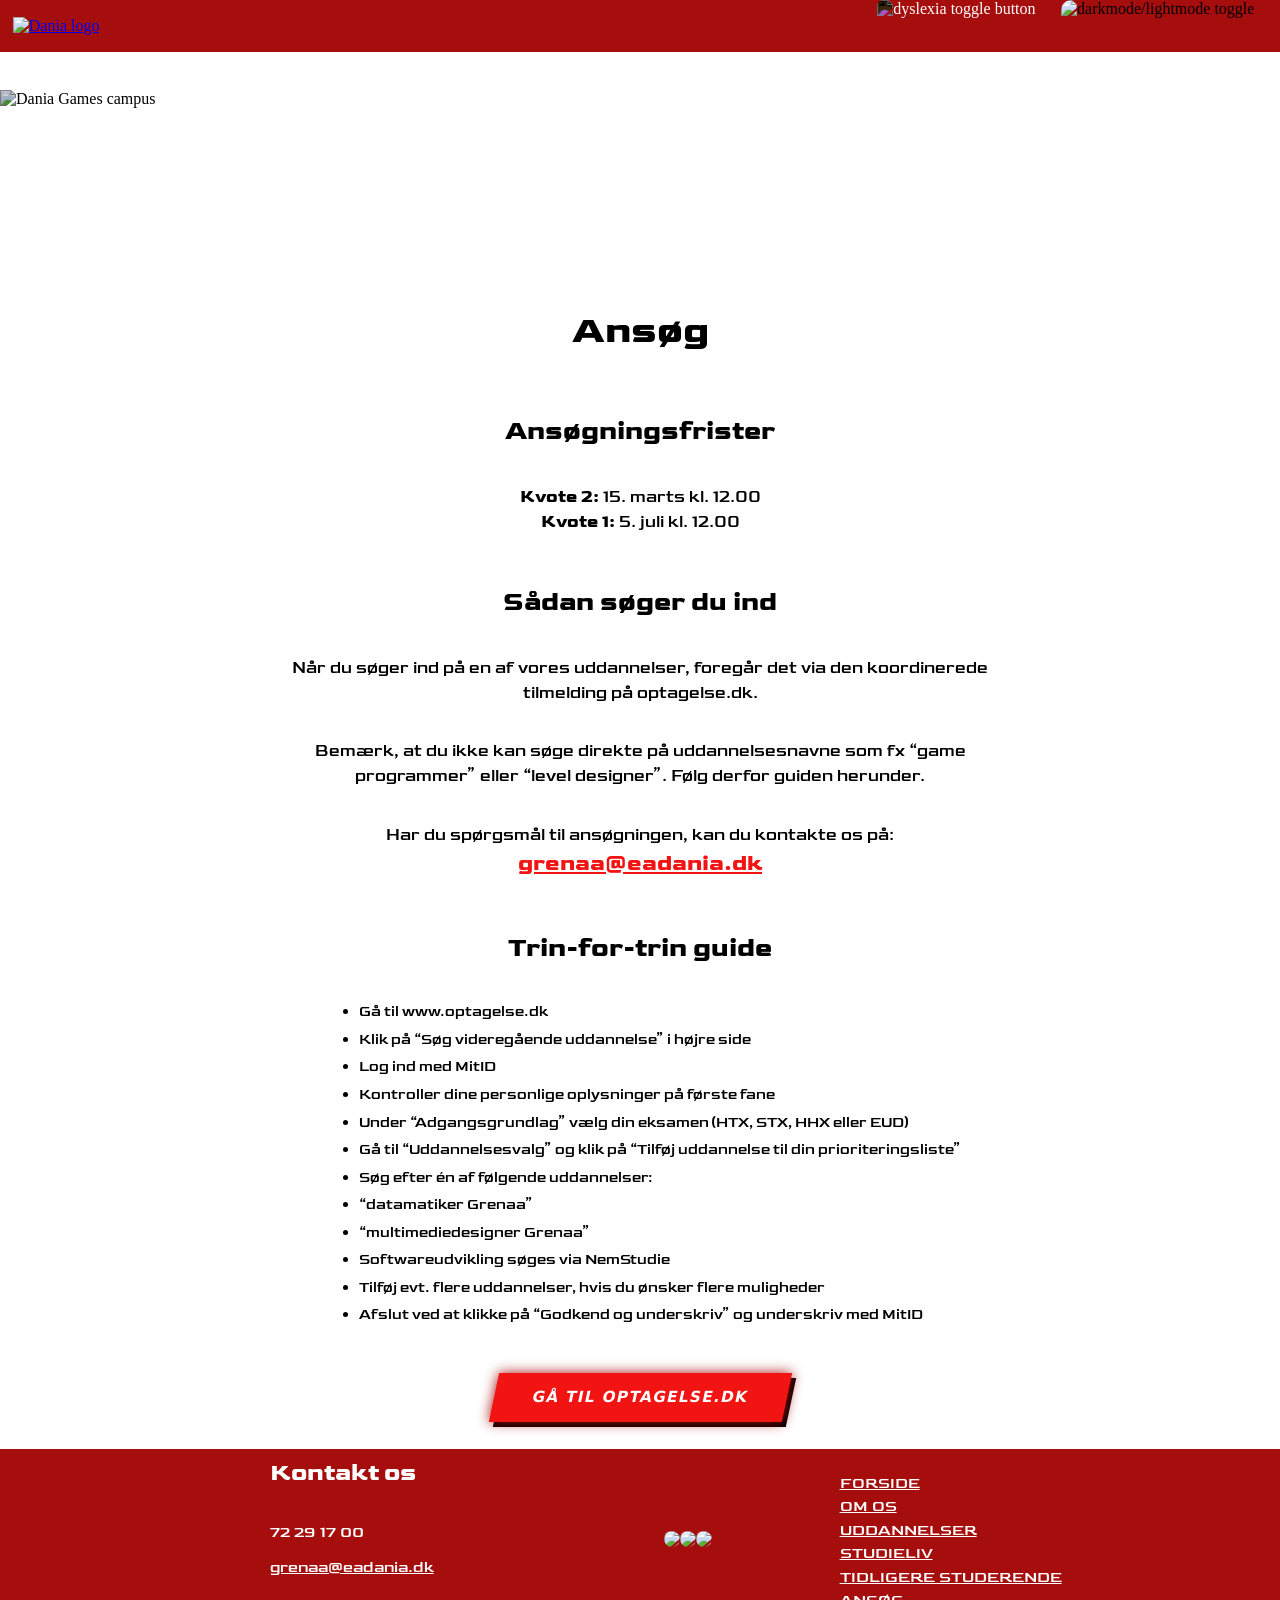
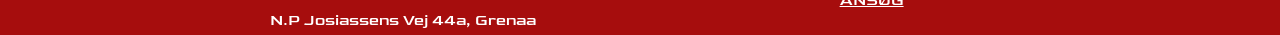
==== commit ce55f9c7: "Add footer contact + social icons Replace the old footer image stack with a unified footer across pa" ====
--- a/ansoeg.html
+++ b/ansoeg.html
@@ -101,8 +101,30 @@
 </body>
 
 <footer>
-    <div id="footer_img_stack">
-        <img id="footer_controller" src="images/Controller rød.png" alt="">
-        <img id="footer_dania_logo" src="images/Dania-logo-hvid.svg" alt="Dania logo">
+    <div id="footer_text_kontakt">
+        <h2>Kontakt os</h2>
+        <p>72 29 17 00</p>
+        <a href="mailto:grenaa@eadania.dk">grenaa@eadania.dk</a>
+        <br>
+        <p>N.P Josiassens Vej 44a, Grenaa</p>
+    </div>
+    <div id="social_media_icons">
+        <a href="https://www.facebook.com/Daniagames/" target="_blank">
+            <img class="social_icons" src="images/facebook-brands-solid-full.svg">
+        </a>
+        <a href="https://www.instagram.com/daniagamesgrenaa/" target="_blank">
+            <img class="social_icons" src="images/instagram-brands-solid-full.svg">
+        </a>
+        <a href="https://www.linkedin.com/school/erhvervsakademi-dania/?originalSubdomain=dk" target="_blank">
+            <img class="social_icons" src="images/linkedin-brands-solid-full.svg">
+        </a>
+    </div>
+    <div id="underside_links">
+        <a href="index.html">FORSIDE</a>
+        <a href="omos.html">OM OS</a>
+        <a href="uddannelser.html">UDDANNELSER</a>
+        <a href="studieliv.html">STUDIELIV</a>
+        <a href="tidligere.html">TIDLIGERE STUDERENDE</a>
+        <a href="ansoeg.html">ANSØG</a>
     </div>
 </footer>
--- a/style.css
+++ b/style.css
@@ -52,6 +52,9 @@
     margin: 0;
     overflow-x: hidden;
     background-color: var(--bg_color);
+    min-height: 100vh;
+    display: flex;
+    flex-direction: column;
 }
 /*-----------------header-----------------*/
 
@@ -471,34 +474,48 @@
 footer{
     background-color:#A60D0D;
     width:100%;
-    height:25vh;
+    height:15vh;
     margin:0;
-    margin-top:5vh;
     padding:0;
     display:flex;
+    flex-direction: row;
+    overflow:hidden;
+    align-items: center;
+    justify-content: center;
+    gap:10vw;
+    margin-top: auto;
+    z-index: 10;
+    padding:2vw;
+}
+
+#footer_text_kontakt{
+    display:flex;
     flex-direction: column;
-    overflow:hidden;
-}
-
-#footer_img_stack{
-    display:flex;
+}
+
+#footer_text_kontakt h2, #footer_text_kontakt p{
+    color:white;
+}
+
+#social_media_icons{
+    display: flex;
     flex-direction: row;
-    align-items: center;
-    height:100%;
-
-}
-
-#footer_controller{
-    height: clamp(60px, 14vw, 180px);
-    width: auto;
-    margin-left:-2.5vw;
-    margin-top:15vh;
-}
-
-#footer_dania_logo{
-    height: clamp(28px, 5vw, 64px);
-    width: auto;
-    margin-left:-4vw;
+}
+
+.social_icons{
+    width:clamp(50px, 7vw, 96px);
+    height: auto;
+}
+
+#underside_links{
+    display:flex;
+    flex-direction:column;
+    gap:.5vh;
+}
+
+footer a{
+    color:white;
+    font-family: var(--body_font);
 }
 
 /* From Uiverse.io by SelfMadeSystem */ 
@@ -788,6 +805,11 @@
         width: clamp(8px, 1.5vw, 14px);
         height: clamp(8px, 1.5vw, 14px);
     }
+    footer{
+        flex-direction:column;
+        height:auto;
+        padding-bottom: 3vh;
+    }
 }
 
 @media (max-width: 600px) {
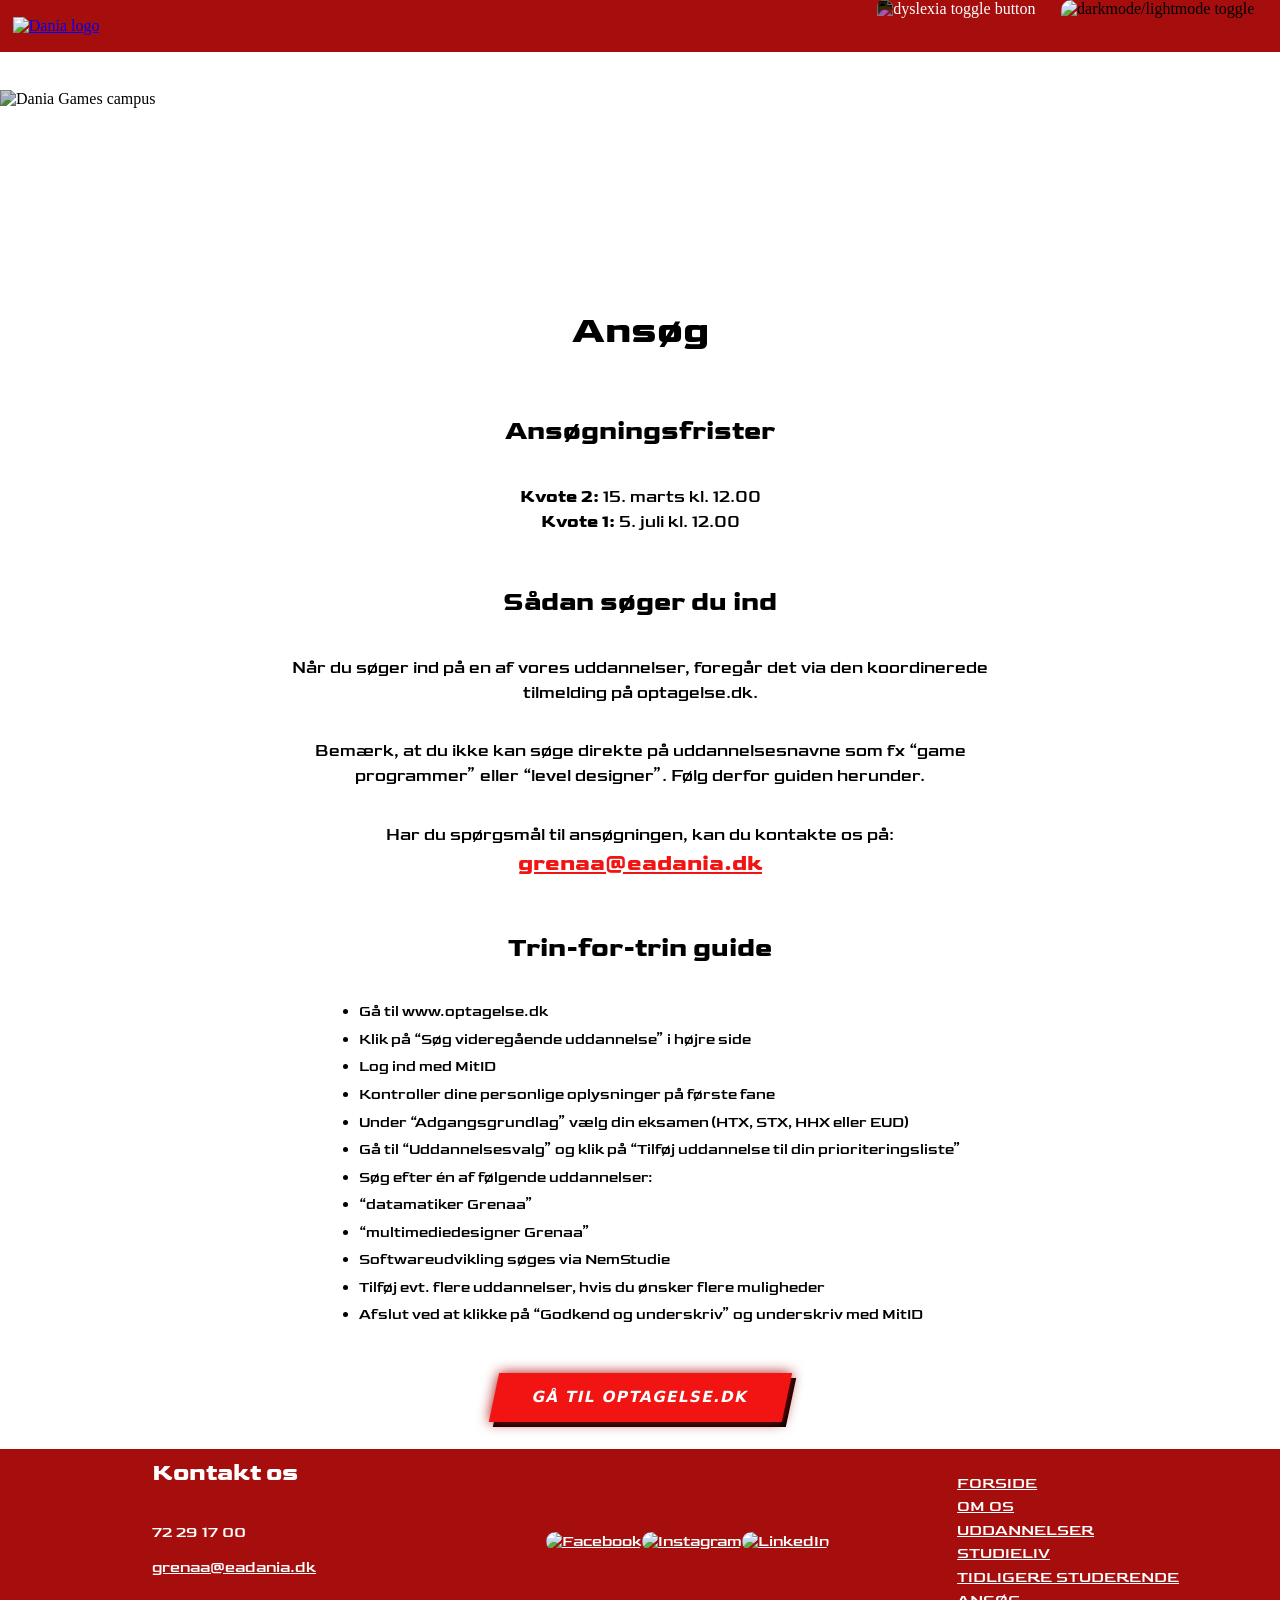
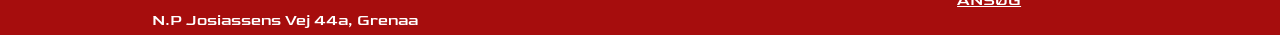
==== commit cd3d09d4: "Add alt text to social icons; simplify nav_interact Add descriptive alt attributes to social media <" ====
--- a/ansoeg.html
+++ b/ansoeg.html
@@ -110,13 +110,13 @@
     </div>
     <div id="social_media_icons">
         <a href="https://www.facebook.com/Daniagames/" target="_blank">
-            <img class="social_icons" src="images/facebook-brands-solid-full.svg">
+            <img class="social_icons" src="images/facebook-brands-solid-full.svg" alt="Facebook">
         </a>
         <a href="https://www.instagram.com/daniagamesgrenaa/" target="_blank">
-            <img class="social_icons" src="images/instagram-brands-solid-full.svg">
+            <img class="social_icons" src="images/instagram-brands-solid-full.svg" alt="Instagram">
         </a>
         <a href="https://www.linkedin.com/school/erhvervsakademi-dania/?originalSubdomain=dk" target="_blank">
-            <img class="social_icons" src="images/linkedin-brands-solid-full.svg">
+            <img class="social_icons" src="images/linkedin-brands-solid-full.svg" alt="LinkedIn">
         </a>
     </div>
     <div id="underside_links">
